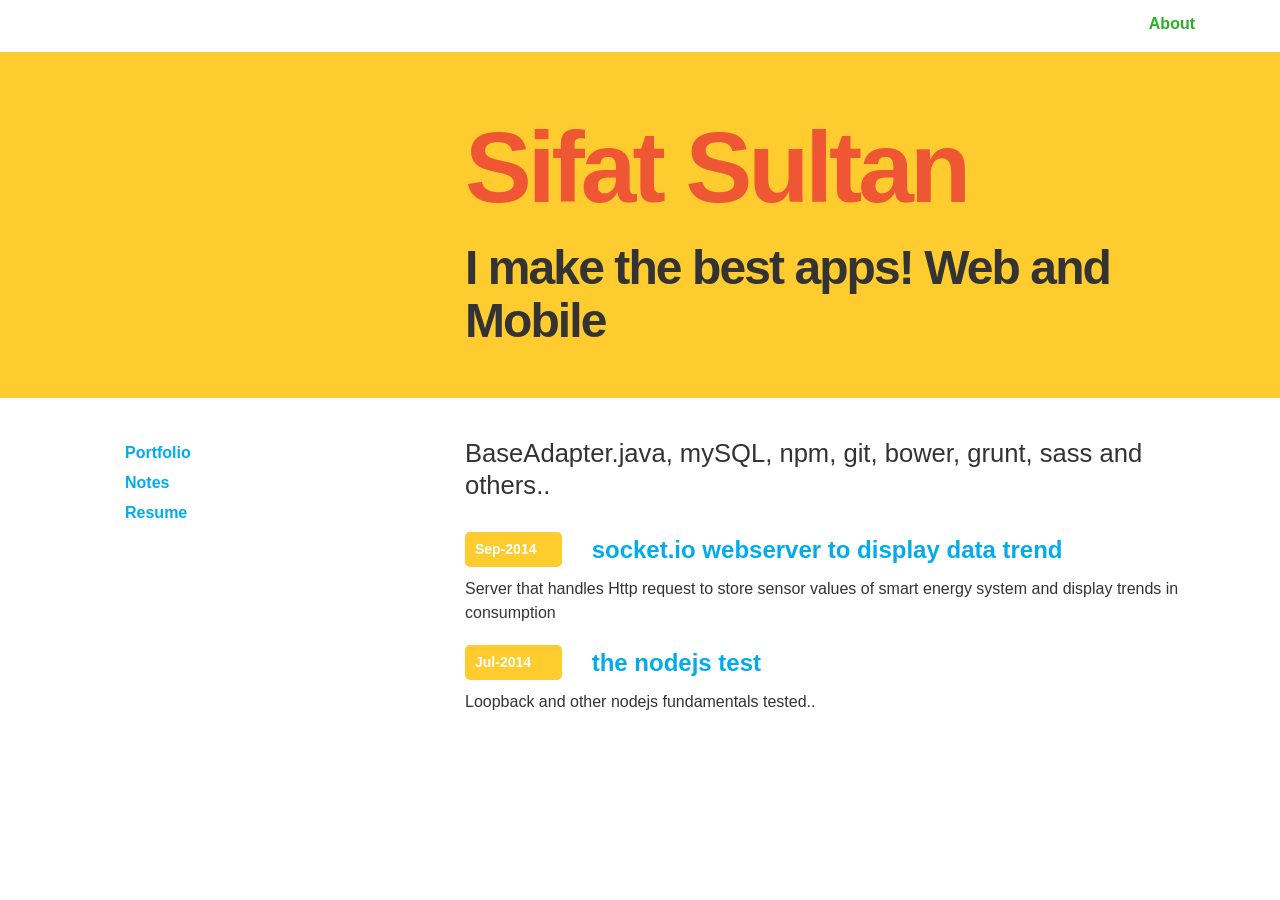
==== index.html @ e55086a4 "removed design folder and moved pics to image folder" ====
<!DOCTYPE html>
<html lang="en">
<head>
    <meta charset="UTF-8">
    <title>Hand Gesture Controlled Quadcopter Documentation</title>
    <link rel="stylesheet" href="bower_components/bootstrap/dist/css/bootstrap.css">
    <link rel="stylesheet" href="bower_components/bootstrap/dist/css/bootstrap-theme.css">
    <link rel="stylesheet" href="css/style.css">
    
    <script src="bower_components/jquery/dist/jquery.min.js"></script>
    <script src="bower_components/bootstrap/dist/js/bootstrap.min.js"></script>

    <!-- <script src="scripts/functions.js"></script> -->
    <!-- <script src="scripts/variables.js"></script> -->
    <!-- <script src="scripts/bootstrap-cols.js"></script> -->
    <!-- <script src="scripts/array.js"></script> -->
    
</head>

<body>
<nav class="navbar">
  <div class="container">
    <!-- Brand and toggle get grouped for better mobile display -->
    <div class="navbar-header">
      <button type="button" class="navbar-toggle collapsed" data-toggle="collapse" data-target="#bs-example-navbar-collapse-1">
        <span class="sr-only">Toggle navigation</span>
        <span class="icon-bar"></span>
        <span class="icon-bar"></span>
        <span class="icon-bar"></span>
      </button>
      <a class="navbar-brand" href="#"></a>
    </div>

    <!-- Collect the nav links, forms, and other content for toggling -->
    <div class="collapse navbar-collapse" id="bs-example-navbar-collapse-1">

      <ul class="nav navbar-nav navbar-right nav-main-nav">
        <li><a href="#">About</a></li>
      </ul>
    </div><!-- /.navbar-collapse -->
  </div><!-- /.container-fluid -->
</nav>
<!-- nav -->

<div class="row row-banner">	
	<div class="container container-banner">
		<div class="col-md-4">
			<img src="design/bower/drone1.png" alt="" />
		</div><!-- col-md-4 -->
		<div class="col-md-8">
			<h1 class="bold letter-spacing-narrow color-red">Sifat Sultan</h1>
			<h3 class="tagline bold letter-spacing-narrow">I make the best apps! Web and Mobile</h3>
		</div><!-- col-md-8 --> 
	</div>
	<!-- container-banner -->
</div><!-- row-banner -->

<div class="row row-content">
	<div class="container container-content">
		<div class="col-md-4 col-md-4-navigation">
			<nav class="nav-side-nav">
				<ul class="ul-side-nav">
          <li><a href="pages/introduction.html">Portfolio</a></li>
          <li><a href="pages/design.html">Notes</a></li>
          <li><a href="pages/implementation.html">Resume</a></li>
				</ul>
			</nav>
		</div><!-- col-md-4-navigation -->
		<div class="col-md-8 col-md-8-content">
			<p class="lead">BaseAdapter.java, mySQL, npm, git, bower, grunt, sass and others..</p>
			
			
      <div class="row vertical-center">
        <div class="col-md-2">
          <h5 class="bold date">Sep-2014</h5>  
        </div>
        <div class="col-md-10">
          <h3 class="subtitle bold"><a target="_blank" href="https://github.com/sifatsultan/js-socketio-loadmanagement">socket.io webserver to display data trend</a></h3>
        </div>
      </div>
			
			<p>Server that handles Http request to store sensor values of smart energy system and  display trends in consumption</p>

      <div class="row vertical-center">
        <div class="col-md-2">
          <h5 class="bold date">Jul-2014</h5>  
        </div>
        <div class="col-md-10">
          <h3 class="subtitle bold"><a target="_blank" href="https://github.com/sifatsultan/node-learn-node">the nodejs test</a></h3>
        </div>
      </div>
      
      <p>Loopback and other nodejs fundamentals tested..</p>      


		</div><!-- col-md-8-content -->
	</div>
</div>




</body>

</html>
---- css/style.css ----
body{font:16px "Helvetica Neue", Helvetica, Arial, sans-serif;line-height:1.5}.container{max-width:1500px}a{color:#00acee}a:hover{text-decoration:none;color:#ef5734}.bold{font-weight:bold}.letter-spacing-narrow{letter-spacing:-0.04em}.color-red{color:#ef5734}.background-color-red{background-color:#ef5734}.date{padding:10px;background-color:#ffcc2f;color:white;border-radius:5px}.lead{font-size:1.6em;line-height:1.25}.subtitle{margin:2.4px 0 0.8px 0}.h3-subtitle-first{color:#2baf2b;font-size:1.6em;margin:0 0 0.8em 0}.vertical-center{min-height:100%;display:flex;align-items:center}.navbar{margin-bottom:0}.navbar ul.nav-main-nav li,.navbar .dropdown-menu li{margin:10px 0}.navbar a,.navbar .dropdown-menu>li>a{font-weight:bold !important;color:#2baf2b !important;border-radius:4px !important;padding:3.2px 15px !important}.navbar a:hover{background-color:white !important}.navbar .dropdown-menu>li>a:hover{background-color:#ffcc2f !important;background-image:none}.row-banner{background-color:#ffcc2f;padding:40px 0}.row-banner h1{font-size:100px}.row-banner h3{font-size:48px}.row-banner img{max-width:340px;padding-left:110px}.row-banner-page img{max-width:200px}.row-image{display:flex;align-items:center;justify-content:center}.row-image img{max-width:200px}.row-content{padding:40px 0}.row-content .ul-side-nav li{list-style:none;padding:0.2em 0}.row-content .ul-side-nav li a{text-decoration:none;color:#00acee;font-weight:bold;border-radius:4px;padding:0.2em 0}.row-content .ul-side-nav li a:hover{text-decoration:underline}
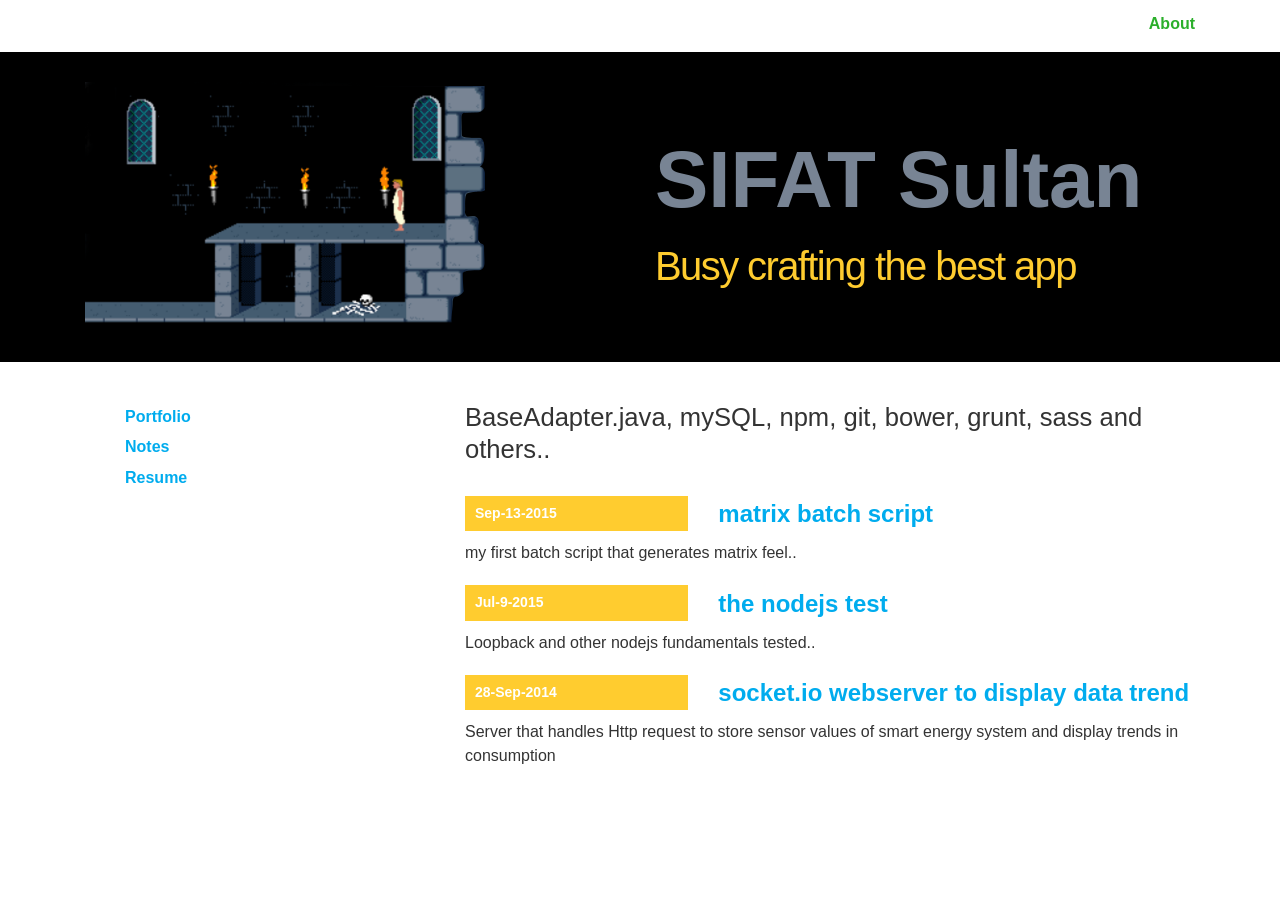
==== commit 276e893b: "changed banner image and introduced post" ====
--- a/index.html
+++ b/index.html
@@ -2,7 +2,7 @@
 <html lang="en">
 <head>
     <meta charset="UTF-8">
-    <title>Hand Gesture Controlled Quadcopter Documentation</title>
+    <title>Sifat.S</title>
     <link rel="stylesheet" href="bower_components/bootstrap/dist/css/bootstrap.css">
     <link rel="stylesheet" href="bower_components/bootstrap/dist/css/bootstrap-theme.css">
     <link rel="stylesheet" href="css/style.css">
@@ -42,14 +42,14 @@
 </nav>
 <!-- nav -->
 
-<div class="row row-banner">	
-	<div class="container container-banner">
-		<div class="col-md-4">
-			<img src="design/bower/drone1.png" alt="" />
+<div class="row row-banner ">	
+	<div class="container container-banner vertical-center">
+		<div class="col-md-6">
+			<img src="images/prince2.png" alt="" />
 		</div><!-- col-md-4 -->
-		<div class="col-md-8">
-			<h1 class="bold letter-spacing-narrow color-red">Sifat Sultan</h1>
-			<h3 class="tagline bold letter-spacing-narrow">I make the best apps! Web and Mobile</h3>
+		<div class="col-md-6">
+			<h1 class="bold name">Sifat <span class="lowercase">Sultan</span></h1>
+			<h3 class="letter-spacing-narrow name-desc">Busy crafting the best app</h3>
 		</div><!-- col-md-8 --> 
 	</div>
 	<!-- container-banner -->
@@ -67,32 +67,66 @@
 			</nav>
 		</div><!-- col-md-4-navigation -->
 		<div class="col-md-8 col-md-8-content">
-			<p class="lead">BaseAdapter.java, mySQL, npm, git, bower, grunt, sass and others..</p>
 			
+      <p class="lead">BaseAdapter.java, mySQL, npm, git, bower, grunt, sass and others..</p>
 			
-      <div class="row vertical-center">
-        <div class="col-md-2">
-          <h5 class="bold date">Sep-2014</h5>  
-        </div>
-        <div class="col-md-10">
-          <h3 class="subtitle bold"><a target="_blank" href="https://github.com/sifatsultan/js-socketio-loadmanagement">socket.io webserver to display data trend</a></h3>
-        </div>
-      </div>
+      
+      <div class="post">
+        <div class="row vertical-center">
+          <div class="col-md-4">
+            <h5 class="bold date">Sep-13-2015</h5><!-- date -->
+          </div><!-- col date -->
+          <div class="col-md-8">
+            <h3 class="subtitle bold">
+              <a target="_blank" href="https://github.com/sifatsultan/batch-matrix">matrix batch script</a><!-- a subtitle -->
+            </h3><!-- h3 subtitle -->
+          </div><!-- col subtitle -->
+        </div><!-- row-upper -->        
+        <div class="row row-lower">
+          <div class="col-md-12">
+            <p>my first batch script that generates matrix feel..</p><!-- desc -->
+          </div><!-- col desc -->        
+        </div><!-- row-lower -->        
+      </div><!-- post -->
+
+      <div class="post">
+        <div class="row vertical-center">
+          <div class="col-md-4">
+            <h5 class="bold date">Jul-9-2015</h5><!-- date -->
+          </div><!-- col date -->
+          <div class="col-md-8">
+            <h3 class="subtitle bold">
+              <a target="_blank" href="https://github.com/sifatsultan/node-learn-node">the nodejs test</a><!-- a subtitle -->
+            </h3><!-- h3 subtitle -->
+          </div><!-- col subtitle -->
+        </div><!-- row-upper -->        
+        <div class="row row-lower">
+          <div class="col-md-12">
+            <p>Loopback and other nodejs fundamentals tested..</p><!-- desc -->
+          </div><!-- col desc -->        
+        </div><!-- row-lower -->        
+      </div><!-- post -->
+
+      <div class="post">        
+        <div class="row row-upper vertical-center">
+          <div class="col-md-4">
+            <h5 class="bold date">28-Sep-2014</h5><!-- date -->
+          </div><!-- col date -->
+          <div class="col-md-8">
+            <h3 class="subtitle bold"><a target="_blank" href="https://github.com/sifatsultan/js-socketio-loadmanagement">socket.io webserver to display data trend</a>
+            </h3><!-- subtitle -->
+          </div><!-- col subtitle -->
+        </div><!-- row-upper -->        
+
+        <div class="row row-lower">
+          <div class="col-md-12">
+            <p>Server that handles Http request to store sensor values of smart energy system and display trends in consumption</p><!-- desc -->
+          </div><!-- column desc -->
+        </div><!-- row-lower -->
+      </div><!-- post -->
 			
-			<p>Server that handles Http request to store sensor values of smart energy system and  display trends in consumption</p>
 
-      <div class="row vertical-center">
-        <div class="col-md-2">
-          <h5 class="bold date">Jul-2014</h5>  
-        </div>
-        <div class="col-md-10">
-          <h3 class="subtitle bold"><a target="_blank" href="https://github.com/sifatsultan/node-learn-node">the nodejs test</a></h3>
-        </div>
-      </div>
       
-      <p>Loopback and other nodejs fundamentals tested..</p>      
-
-
 		</div><!-- col-md-8-content -->
 	</div>
 </div>
--- a/css/style.css
+++ b/css/style.css
@@ -1 +1 @@
-body{font:16px "Helvetica Neue", Helvetica, Arial, sans-serif;line-height:1.5}.container{max-width:1500px}a{color:#00acee}a:hover{text-decoration:none;color:#ef5734}.bold{font-weight:bold}.letter-spacing-narrow{letter-spacing:-0.04em}.color-red{color:#ef5734}.background-color-red{background-color:#ef5734}.date{padding:10px;background-color:#ffcc2f;color:white;border-radius:5px}.lead{font-size:1.6em;line-height:1.25}.subtitle{margin:2.4px 0 0.8px 0}.h3-subtitle-first{color:#2baf2b;font-size:1.6em;margin:0 0 0.8em 0}.vertical-center{min-height:100%;display:flex;align-items:center}.navbar{margin-bottom:0}.navbar ul.nav-main-nav li,.navbar .dropdown-menu li{margin:10px 0}.navbar a,.navbar .dropdown-menu>li>a{font-weight:bold !important;color:#2baf2b !important;border-radius:4px !important;padding:3.2px 15px !important}.navbar a:hover{background-color:white !important}.navbar .dropdown-menu>li>a:hover{background-color:#ffcc2f !important;background-image:none}.row-banner{background-color:#ffcc2f;padding:40px 0}.row-banner h1{font-size:100px}.row-banner h3{font-size:48px}.row-banner img{max-width:340px;padding-left:110px}.row-banner-page img{max-width:200px}.row-image{display:flex;align-items:center;justify-content:center}.row-image img{max-width:200px}.row-content{padding:40px 0}.row-content .ul-side-nav li{list-style:none;padding:0.2em 0}.row-content .ul-side-nav li a{text-decoration:none;color:#00acee;font-weight:bold;border-radius:4px;padding:0.2em 0}.row-content .ul-side-nav li a:hover{text-decoration:underline}
+body{font:16px "Helvetica Neue", Helvetica, Arial, sans-serif;line-height:1.5}.container{max-width:1500px}a{color:#00acee}a,a:hover,a:active,a:visited{text-decoration:none}a:hover{color:#ef5734}.name{font-size:80px;color:#788494;text-transform:uppercase}.lowercase{text-transform:capitalize}.name-desc{color:#ffcc2f;font-size:40px}.bold{font-weight:bold}.letter-spacing-narrow{letter-spacing:-0.04em}.color-red{color:#ef5734}.background-color-red{background-color:#ef5734}.date{padding:10px;background-color:#ffcc2f;color:white}.lead{font-size:1.6em;line-height:1.25}.subtitle{margin:2.4px 0 0.8px 0}.h3-subtitle-first{color:#2baf2b;font-size:1.6em;margin:0 0 0.8em 0}.vertical-center{min-height:100%;display:flex;align-items:center}.navbar{margin-bottom:0}.navbar ul.nav-main-nav li,.navbar .dropdown-menu li{margin:10px 0}.navbar a,.navbar .dropdown-menu>li>a{font-weight:bold !important;color:#2baf2b !important;border-radius:4px !important;padding:3.2px 15px !important}.navbar a:hover{background-color:white !important}.navbar .dropdown-menu>li>a:hover{background-color:#ffcc2f !important;background-image:none}.row-banner{padding:30px 0;background-color:black}.row-banner img{max-width:400px;text-align:left}.row-banner-page img{max-width:200px}.row-image{display:flex;align-items:center;justify-content:center}.row-image img{max-width:200px}.row-content{padding:40px 0}.row-content .ul-side-nav li{list-style:none;padding:0.2em 0}.row-content .ul-side-nav li a{text-decoration:none;color:#00acee;font-weight:bold;border-radius:4px;padding:0.2em 0}.row-content .ul-side-nav li a:hover{text-decoration:underline}
